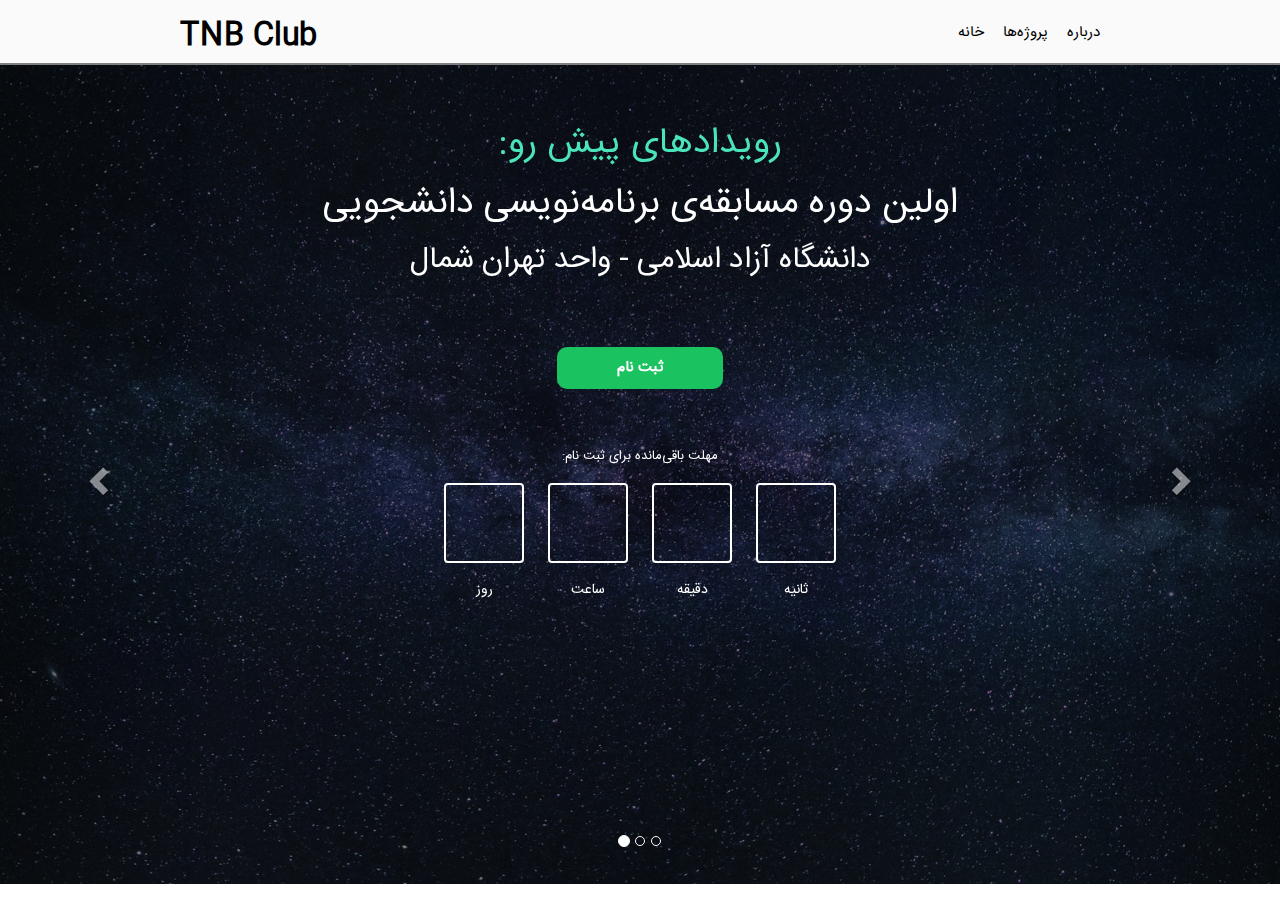
==== index.html @ 32d9514c "First Commit" ====
<!DOCTYPE html>
<html lang="en">

<head>
    <meta charset="UTF-8">
    <meta name="viewport" content="width=device-width, initial-scale=1.0">
    <meta http-equiv="X-UA-Compatible" content="ie=edge">
    <title>TNB Club</title>
    <link rel="shortcut icon" href="assets/images/iau.png">

    <link rel="stylesheet" href="https://maxcdn.bootstrapcdn.com/bootstrap/3.4.0/css/bootstrap.min.css">
    <script src="https://ajax.googleapis.com/ajax/libs/jquery/3.3.1/jquery.min.js"></script>
    <script src="https://maxcdn.bootstrapcdn.com/bootstrap/3.4.0/js/bootstrap.min.js"></script>

    <link rel="stylesheet" href="assets/css/style.css">

</head>

<body>

    <header class="main-header-css">

        <h1 id="logo"><a id="link-logo" href="index.html">TNB Club</a></h1>

        <!-- Hamburger icon HTML  -->
        <div class="ham-container" onclick="hamIcon(this)">
            <div class="bar1"></div>
            <div class="bar2"></div>
            <div class="bar3"></div>
        </div>

        <nav class="main-menu-items">
            <ul id="main-menu-ul">
                <li class="main-menu-links"> <a href="index.html">خانه</a> </li>
                <li class="main-menu-links"> <a href="projects.html">پروژه‌ها</a> </li>
                <li class="main-menu-links"> <a href="about.html">درباره</a> </li>
            </ul>
        </nav>

    </header>

    <main class="landingimage" id="main-content">

        <div id="carousel-example" class="carousel slide" data-ride="carousel">
            <ol class="carousel-indicators">
                <li data-target="#carousel-example" data-slide-to="0" class="active"></li>
                <li data-target="#carousel-example" data-slide-to="1"></li>
                <li data-target="#carousel-example" data-slide-to="2"></li>
            </ol>

            <div class="carousel-inner">
                <div class="item active">
                    <div class="eventsGen">
                        <h1 id="events">:رویداد‌های پیش رو</h1>

                        <h1 id="current-event">اولین دوره مسابقه‌ی برنامه‌نویسی دانشجویی</h1>

                        <h2 class='specpadding' id="current-event">دانشگاه آزاد اسلامی - واحد تهران شمال</h2>

                        <button onclick="location.href='enroll.html'" id="enroll">ثبت نام</button>

                        <div class="timer">

                            <h4 id="timer-text">:مهلت باقی‌مانده برای ثبت نام</h4>

                            <div class="clock">

                                <div class="clock-part">
                                    <div class="dhm" id="days">

                                        <p class="numz" id="days-num"></p>

                                    </div>
                                    <p class=clock-part-title>روز</p>

                                </div>

                                <div class="clock-part">
                                    <div class="dhm" id="hours">

                                        <p class="numz" id="hours-num"></p>

                                    </div>

                                    <p class=clock-part-title>ساعت</p>
                                </div>

                                <div class="clock-part">
                                    <div class="dhm" id="minutes">

                                        <p class="numz" id="minutes-num"></p>

                                    </div>
                                    <p class=clock-part-title>دقیقه</p>

                                </div>

                                <div class="clock-part">
                                    <div class="dhm" id="seconds">

                                        <p class="numz" id="seconds-num"></p>

                                    </div>
                                    <p class=clock-part-title>ثانیه</p>

                                </div>
                            </div>

                        </div>
                    </div>
                </div>

                <div class="item">

                    <div class="eventsGen">
                        <h1 id="events">:رویداد‌های پیش رو</h1>

                        <h1 id="current-event">اولین دوره مسابقه‌ی برنامه‌نویسی دانشجویی</h1>

                        <h2 id="current-event">دانشگاه آزاد اسلامی - واحد تهران شمال</h2>

                        <button onclick="location.href='enroll.html'" id="enroll">ثبت نام</button>

                    </div>
                </div>

                <div class="item">

                    <div class="eventsGen">
                        <h1 id="events">:رویداد‌های پیش رو</h1>

                        <h1 id="current-event">اولین دوره مسابقه‌ی برنامه‌نویسی دانشجویی</h1>

                        <h2 id="current-event">دانشگاه آزاد اسلامی - واحد تهران شمال</h2>

                        <button onclick="location.href='enroll.html'" id="enroll">ثبت نام</button>

                    </div>
                </div>
            </div>

            <a class="left carousel-control" href="#carousel-example" data-slide="prev">
                <span class="glyphicon glyphicon-chevron-left"></span>
            </a>
            <a class="right carousel-control" href="#carousel-example" data-slide="next">
                <span class="glyphicon glyphicon-chevron-right"></span>
            </a>
        </div>

    </main>

    <!-- <footer>
        Copyright © 2019 TNBClub
    </footer> -->

    <script src="assets/scripts/clock.js"></script>
    <script src="assets/scripts/hamicon.js"></script>

    <script>
        window.onresize = function(event) {
            console.log("x: " + window.innerWidth + "      y: " + window.innerHeight);
        }
    </script>
</body>

</html>
---- assets/css/style.css ----
@font-face{
    font-family: IRANSans;
    src: url('fonts/IRANSansWeb.ttf') 
}
*{
    margin: 0;
    padding: 0;
    box-sizing: border-box;
    font-family: IRANSans;
}
footer{
    position: fixed;
    left: 0;
    bottom: 0;
    width: 100%;
    background: rgba(83, 83, 83 ,0.8);
    color: white;
    text-align: center;
    font-size: 10px;
}
.landingimage{
    background: url('../images/mainimage.jpeg') no-repeat center center fixed;
    -webkit-background-size: cover;
    -moz-background-size: cover;
    -o-background-size: cover;
    background-size: cover;
}
header{
    background: #FAFAFB;
}
.main-header-css{
    border-bottom: 2px solid grey;
    -webkit-box-shadow: 0px 6px 25px -8px rgba(0,0,0,0.48);
    -moz-box-shadow: 0px 6px 25px -8px rgba(0,0,0,0.48);
    box-shadow: 0px 6px 25px -8px rgba(0,0,0,0.48);
}
.main-header-css::after{
    content: '';
    display:table;
    clear: both;
}
.main-menu-items{
    display: inline-block;
}
#logo{
    margin-left: 180px;
    float: left;
    color:black;
    font-size: 30px;
    font-weight: bold;
}
.main-menu-items{
    float: right;
    margin-right: 180px;
    margin-top: 22px;
    display: inline-block;
    font-size: 15px;
}
#main-menu-ul{
    margin: 0;
    padding: 0;
    list-style-type: none;
}
.main-menu-links{
    display: inline;
    padding-left: 15px;
}
#link-logo{
    text-decoration: none;
    color: black;
}
#link-logo:visited{
    color: black;
}
.main-menu-links a {
    color: black;
    text-decoration: none;
}
.main-menu-links a:hover {
    color: rgb(26, 194, 96);
    text-decoration: none;
}
/* #main-content{
    clear: both;
}
*/
/*Carousel*/
.item{
    height: 91vh;
}
/*Carousel End*/
.eventsGen{
    background-color:rgba(0, 0, 0, 0.5);
    padding-bottom: 5000px;
    padding-top: 40px;
}
#main-content {
    text-align: center;
    display: block;
    width: 100%;
}
/*events*/
#events{
    color:#4BE4B8;
}
#current-event{
    margin-top: 20px;
   /* color: #444444;
    */
    color: white;
}
.specpadding{
    padding-bottom: 40px;
}
/*events END*/
#enroll{
    margin-top:20px;
   /* background-color: #53B9BE;
    */
    background-color: rgb(26, 194, 96);
    color:white;
    font-size: 15px;
    font-weight: 700;
    text-decoration: none;
    padding: 10px 60px;
    border: none;
    border-radius: 10px;
    cursor: pointer;
}
#enroll:hover{
    background-color: rgb(13, 121, 58) !important;
}
#enroll:focus{
    outline: none;
}
.timer{
    text-align: center;
    margin-top:60px;
}
#timer-text{
    margin-top: 25px;
    color: white;
    font-size: 13px;
}
.clock{
    margin-top: 10px;
}
.clock-part{
    display: inline-block;
}
.clock-part-title{
    color: white;
}
.dhm{
    width: 80px;
    height: 80px;
    border: 2px solid white;
    border-radius: 4px;
    margin: 10px;
    display: inline-block;
    font-family: 'Courier New', Courier, monospace;
    font-weight: bold;
}
.numz{
   /* color: #4BE4B8;
    */
    color: white;
    font-family: 'Courier New', Courier, monospace;
    font-size: 40px;
    padding-top: 12px;
}
/* .timer-buttom{
    color: white;
    margin-right: 62px;
}
.timer-buttom ul li{
    display: inline-block;
    padding-left:70px 
}
*/
#clock-title{
    font-size: 15px;
    color:#444444;
}
.dot {
    height: 25px;
    width: 25px;
    border: 2px solid #444444;
    border-radius: 50%;
    display: inline-block;
}
/*ham-icon*/
.hamburger-icon{
    display: none;
}
.ham-container {
    display: none;
    cursor: pointer;
}
.bar1, .bar2, .bar3 {
    width: 35px;
    height: 5px;
    background-color: #333;
    margin: 6px 0;
    transition: 0.4s;
}
.change .bar1 {
    -webkit-transform: rotate(-45deg) translate(-9px, 6px);
    transform: rotate(-45deg) translate(-9px, 6px);
}
.change .bar2 {
   opacity: 0;
}
.change .bar3 {
    -webkit-transform: rotate(45deg) translate(-8px, -8px);
    transform: rotate(45deg) translate(-8px, -8px);
}
/*ham icon end*/
/*enroll page styling*/
#enroll-title{
    font-family: IRANSans;
    text-align: center;
    font-weight: 600;
}
#enroll-text{
    padding-bottom: 50px;
    text-align: center;
}
.main-enroll{
    margin-top: 100px;
    width: 100%;
    text-align: center;
}
.enroll-btn{
    display: inline-block;
    background: #54B9BF;
    margin:0px 50px;
    width: 200px;
    height: 200px;
    border-radius: 5px;
    -webkit-box-shadow: 0px 10px 5px 0px rgba(0,0,0,0.75);
    -moz-box-shadow: 0px 10px 5px 0px rgba(0,0,0,0.75);
    box-shadow: 0px 10px 5px 0px rgba(0,0,0,0.75);
    cursor: pointer;
    color: white;
}
#indie-img{
    margin-top: 5px;
}
/*enrolling forms*/
.group-enroll{
    width: 40%;
    margin: 10px auto;
    height: 600px;
    border: 2px solid #ccc;
    border-radius: 5px;
    -webkit-box-shadow: 1px 15px 51px -11px rgba(0,0,0,0.75);
    -moz-box-shadow: 1px 15px 51px -11px rgba(0,0,0,0.75);
    box-shadow: 1px 15px 51px -11px rgba(0,0,0,0.75);
}
.previous-page{
    position: absolute;
    background-color: rgb(255, 61, 61);
    color: white;
    text-decoration: none;
    padding: 5px 10px;
    border-radius: 20%;
    margin-top: 8px;
    margin-left: 20px;
}
/* .previous-page:hover{
    background-color: rgb(255, 27, 27);
    color: white;
}
*/
#group-enroll-title{
    text-align: center;
    color: #444444;
    margin-top: 2px;
}
#group-form{
    margin-top: 2px;
    text-align: center;
    direction: rtl;
    color:#444444;
}
input {
    width: 10%;
    display: block;
}
input[type=text] {
    width: 45%;
    margin: 2px auto;
    box-sizing: border-box;
    border-radius: 5px;
    border: 2px solid #4BE4B8;
    padding: 2px;
}
/*INPUT TYPE NUMBER*/
input[type=number] {
    width: 45%;
    margin: 2px auto;
    box-sizing: border-box;
    border-radius: 5px;
    border: 2px solid #4BE4B8;
    padding: 2px;
}
input[type=number]::-webkit-outer-spin-button, input[type=number]::-webkit-inner-spin-button {
    -webkit-appearance: none;
    margin: 0;
}
input[type=number] {
    -moz-appearance:textfield;
}
/*END TYPE NUMBER*/
input[type=email] {
    width: 45%;
    margin: 2px auto;
    box-sizing: border-box;
    border-radius: 5px;
    border: 2px solid #4BE4B8;
    padding: 2px;
}
input[type=password] {
    width: 45%;
    margin: 2px auto;
    box-sizing: border-box;
    border-radius: 5px;
    border: 2px solid #4BE4B8;
    padding: 2px;
}
input[type=submit] {
    color:white;
    background: #51ACAF;
    width: 20%;
    margin: 10px auto;
    box-sizing: border-box;
    border-radius: 5px;
    border: 1px solid rgb(207, 207, 207);
    padding: 2px;
    cursor: pointer;
}
select{
    display: block;
    width: 45%;
    margin: 5px auto;
    box-sizing: border-box;
    border-radius: 5px;
    border: 2px solid #4BE4B8;
    padding: 2px;
}
#form-submit-btn{
    margin-top: 5px;
    background-color: #53B9BE;
    color:white;
    text-decoration: none;
    padding: 10px 50px;
    border: none;
    border-radius: 2px;
    cursor: pointer;
    padding: 10px;
}
#form-button-image{
    display: table-cell;
    vertical-align: middle;
    width:15px;
    height: 15px;
    margin-left: 10px;
    float:right;
    margin-top: 2px;
}
/*enrolling forms end*/
/*NormalCss End*/
/*---------------------------------------------------------*/
/*---------------------------------------------------------*/
/*---------------------------------------------------------*/
/*---------------------------------------------------------*/
/*---------------------------------------------------------*/
/*---------------------------------------------------------*/
/* media section */
@media only screen and (max-width: 1150px) {
   /* body{
        background:red;
   }
    */
    #logo {
        margin-left: 100px;
        float: left;
   }
    .main-menu-items{
        display: inline-block;
   }
    .main-menu-items{
        float: right;
        margin-right: 100px;
   }
    .group-enroll{
        width: 80%;
        margin: 20px auto;
        height: 600px;
        border: 2px solid #ccc;
        border-radius: 5px;
        -webkit-box-shadow: 1px 15px 51px -11px rgba(0,0,0,0.75);
        -moz-box-shadow: 1px 15px 51px -11px rgba(0,0,0,0.75);
        box-shadow: 1px 15px 51px -11px rgba(0,0,0,0.75);
   }
}
@media only screen and (max-width: 900px) {
   /* body{
        background:blue;
   }
    */
    #logo {
        margin-left: 20px;
        float: left;
   }
    .main-menu-items{
        display: inline-block;
   }
    .main-menu-items{
        float: right;
        margin-right: 20px;
   }
    .group-enroll{
        width: 90%;
        margin: 20px auto;
        height: 600px;
        border: 2px solid #ccc;
        border-radius: 5px;
        -webkit-box-shadow: 1px 15px 51px -11px rgba(0,0,0,0.75);
        -moz-box-shadow: 1px 15px 51px -11px rgba(0,0,0,0.75);
        box-shadow: 1px 15px 51px -11px rgba(0,0,0,0.75);
   }
}
/*clock and enroll breaks*/
@media only screen and (max-width: 620px) {
   /* body {
        background-color: green;
   }
    */
    #logo {
        margin-left: 20px;
        float: left;
   }
    .main-menu-items{
        display: none;
   }
    .main-menu-items{
        float: right;
        margin-right: 50px;
   }
   /*Clock Mobile*/
    #timer-text{
        margin-top: 40px;
   }
    .clock{
        margin-top: 20px;
   }
    .dhm{
        display: block;
        width: 70px;
        height: 70px;
        border: 2px solid white;
        border-radius: 4px;
        margin: 10px;
        color: white;
        font-family: 'Courier New', Courier, monospace;
        font-size: 10px;
        font-weight: bold;
        display: inline-block;
   }
    #clock-title{
        font-size: 15px;
        color:#444444;
   }
   /*End Clock Resize*/
   /*Enroll Resize 620px*/
    #enroll-title{
        text-align: center;
        margin-top: 30px;
   }
    #enroll-text{
        padding-bottom: 50px;
        text-align: center;
   }
    .main-enroll{
        margin-top: 50px;
        width: 100%;
        text-align: center;
   }
    .enroll-btn{
        display: inline-block;
        background: #54B9BF;
        margin:0px 10px;
        width:140px;
        height: 140px;
        border-radius: 5px;
        -webkit-box-shadow: 0px 10px 5px 0px rgba(0,0,0,0.75);
        -moz-box-shadow: 0px 10px 5px 0px rgba(0,0,0,0.75);
        box-shadow: 0px 10px 5px 0px rgba(0,0,0,0.75);
        cursor: pointer;
        color: white;
   }
    #indie-img{
        margin-top: 5px;
        width: 100px;
        height:100px;
   }
   /*ham-icon*/
    .ham-container {
        display: inline-block;
        cursor: pointer;
        float: right;
        margin-top: 10px;
        margin-right: 15px;
   }
    .bar1, .bar2, .bar3 {
        width: 35px;
        height: 5px;
        background-color: #4FE2B8;
        margin: 6px 0;
        transition: 0.4s;
   }
    .change .bar1 {
        -webkit-transform: rotate(-45deg) translate(-9px, 6px);
        transform: rotate(-45deg) translate(-9px, 6px);
   }
    .change .bar2 {
       opacity: 0;
   }
    .change .bar3 {
        -webkit-transform: rotate(45deg) translate(-8px, -8px);
        transform: rotate(45deg) translate(-8px, -8px);
   }
   /*ham icon end*/
    .group-enroll{
        width: 90%;
        margin: 20px auto;
        height: 600px;
        border: 2px solid #ccc;
        border-radius: 5px;
        -webkit-box-shadow: 1px 15px 51px -11px rgba(0,0,0,0.75);
        -moz-box-shadow: 1px 15px 51px -11px rgba(0,0,0,0.75);
        box-shadow: 1px 15px 51px -11px rgba(0,0,0,0.75);
   }
}
/*Mobile*/
@media only screen and (max-width: 460px) {
   /* body {
        background-color: cyan;
   }
    */
    #logo {
        margin-left: 10px;
        float: left;
   }
    .main-menu-items{
        display: none;
   }
    .main-menu-links{
        display: inline;
   }
    #main-menu-ul{
        text-align: center;
        padding-right: 50px;
        list-style-type: none;
   }
    .main-menu-links{
        margin-top:10px;
        text-align: center;
        display: block;
        border-bottom: 1px solid #ccc;
        width: 100%;
        padding-left: 0px;
        margin-bottom: 5px;
   }
   /*Clock Mobile*/
    #timer-text{
        margin-top: 40px;
   }
    .clock{
        margin-top: 20px;
   }
    .dhm{
        display: block;
        width: 61px;
        height: 70px;
        border: 2px solid white;
        border-radius: 4px;
        margin: 5px;
        color: white;
        font-family: 'Courier New', Courier, monospace;
        font-size: 30px;
        font-weight: bold;
        display: inline-block;
   }
    #clock-title{
        font-size: 15px;
        color:#444444;
   }
   /*End Clock Resize*/
   /*--------------------------------------*/
   /*enroll resize mobile*/
    #enroll-title{
        text-align: center;
        margin-top: 10px;
   }
    #enroll-text{
        padding-bottom: 50px;
        text-align: center;
   }
    .main-enroll{
        margin-top: 50px;
        width: 100%;
        text-align: center;
   }
    .main-enroll h3{
        font-size: 17px;
   }
    .enroll-btn{
        display: inline-block;
        background: #54B9BF;
        margin:0px 10px;
        width:140px;
        height: 140px;
        border-radius: 5px;
        -webkit-box-shadow: 0px 10px 5px 0px rgba(0,0,0,0.75);
        -moz-box-shadow: 0px 10px 5px 0px rgba(0,0,0,0.75);
        box-shadow: 0px 10px 5px 0px rgba(0,0,0,0.75);
        cursor: pointer;
        color: white;
   }
    #indie-img{
        margin-top: 5px;
        width: 100px;
        height:100px;
   }
   /*ham-icon*/
    .ham-container {
        display: inline-block;
        cursor: pointer;
        float: right;
        margin-top: 10px;
        margin-right: 10px;
   }
    .bar1, .bar2, .bar3 {
        width: 35px;
        height: 5px;
        background-color: #4FE2B8;
        margin: 6px 0;
        transition: 0.4s;
   }
    .change .bar1 {
        -webkit-transform: rotate(-45deg) translate(-9px, 6px);
        transform: rotate(-45deg) translate(-9px, 6px);
   }
    .change .bar2 {
       opacity: 0;
   }
    .change .bar3 {
        -webkit-transform: rotate(45deg) translate(-8px, -8px);
        transform: rotate(45deg) translate(-8px, -8px);
   }
   /*ham icon end*/
   /*enroll page styling*/
    .previous-page{
        position: absolute;
        font-size: 9px;
        text-decoration: none;
        padding: 5px 10px;
        border-radius: 20%;
        margin-top: 18px;
        margin-left: 2px;
   }
    #enroll-title{
        text-align: center;
        margin-top: 10px;
   }
    #enroll-text{
        padding-bottom: 50px;
        text-align: center;
   }
    .main-enroll{
        margin-top: 100px;
        width: 100%;
        text-align: center;
   }
    .enroll-btn{
        display: inline-block;
        background: #54B9BF;
        margin:0px 10px;
        width: 140px;
        height: 140px;
        border-radius: 5px;
        -webkit-box-shadow: 0px 10px 5px 0px rgba(0,0,0,0.75);
        -moz-box-shadow: 0px 10px 5px 0px rgba(0,0,0,0.75);
        box-shadow: 0px 10px 5px 0px rgba(0,0,0,0.75);
        cursor: pointer;
        color: white;
   }
    #indie-img{
        margin-top: 5px;
   }
   /*enrolling forms*/
    .group-enroll{
        width: 90%;
        margin: 20px auto;
        height: 600px;
        border: 2px solid #ccc;
        border-radius: 5px;
        -webkit-box-shadow: 1px 15px 51px -11px rgba(0,0,0,0.75);
        -moz-box-shadow: 1px 15px 51px -11px rgba(0,0,0,0.75);
        box-shadow: 1px 15px 51px -11px rgba(0,0,0,0.75);
   }
    #group-enroll-title{
        text-align: center;
   }
    #group-form{
        margin-top: 20px;
        text-align: center;
        direction: rtl;
   }
   /* input {
       /* width: 10%;
        display: block;
   }
    input[type=text] {
        width: 50%;
        margin: 10px auto;
        box-sizing: border-box;
   }
    enrolling forms end */
   /*inputs mobile*/
    #group-form{
        margin-top: 0px;
        text-align: center;
        direction: rtl;
        color:#444444;
   }
    input {
        width: 10%;
        display: block;
   }
    input[type=text] {
        width: 45%;
        margin: 2px auto;
        box-sizing: border-box;
        border-radius: 5px;
        border: 2px solid #4BE4B8;
        padding: 2px;
   }
   /*INPUT TYPE NUMBER*/
    input[type=number] {
        width: 45%;
        margin: 2px auto;
        box-sizing: border-box;
        border-radius: 5px;
        border: 2px solid #4BE4B8;
        padding: 2px;
   }
    input[type=number]::-webkit-outer-spin-button, input[type=number]::-webkit-inner-spin-button {
        -webkit-appearance: none;
        margin: 0;
   }
    input[type=number] {
        -moz-appearance:textfield;
   }
   /*END TYPE NUMBER*/
    input[type=email] {
        width: 45%;
        margin: 2px auto;
        box-sizing: border-box;
        border-radius: 5px;
        border: 2px solid #4BE4B8;
        padding: 2px;
   }
    input[type=password] {
        width: 45%;
        margin: 2px auto;
        box-sizing: border-box;
        border-radius: 5px;
        border: 2px solid #4BE4B8;
        padding: 2px;
   }
    input[type=submit] {
        color:white;
        background: #51ACAF;
        width: 20%;
        margin: 10px auto;
        box-sizing: border-box;
        border-radius: 5px;
        border: 1px solid rgb(207, 207, 207);
        padding: 2px;
        cursor: pointer;
   }
    select{
        display: block;
        width: 45%;
        margin: 5px auto;
        box-sizing: border-box;
        border-radius: 5px;
        border: 2px solid #4BE4B8;
        padding: 2px;
   }
    #form-submit-btn{
        margin-top: 5px;
        margin-bottom: 50px;
        background-color: #53B9BE;
        color:white;
        text-decoration: none;
        padding: 10px 50px;
        border: none;
        border-radius: 2px;
        cursor: pointer;
        padding: 10px;
   }
    #form-button-image{
        display: table-cell;
        vertical-align: middle;
        width:15px;
        height: 15px;
        margin-left: 10px;
        float:right;
        margin-top: 2px;
   }
}
@media only screen and (max-width: 325px) {
   /* body {
        background-color: cyan;
   }
    */
    #logo {
        margin-left: 10px;
        float: left;
   }
    .main-menu-items{
        display: none;
   }
    #main-menu-ul{
        margin-top: 30px;
        margin-right:50px;
        text-align: center;
        padding-right: 10px;
        list-style-type: none;
   }
    .main-menu-links{
        margin-top:10px;
        text-align: center;
        display: block;
        border-bottom: 1px solid #ccc;
        width: 100% 
   }
   /*Clock Mobile*/
    #timer-text{
        margin-top: 40px;
   }
    .clock{
        margin-top: 20px;
   }
    .dhm{
        display: block;
        width: 55px;
        height: 70px;
        border: 2px solid white;
        border-radius: 4px;
        margin: 5px;
        color: white;
        font-family: 'Courier New', Courier, monospace;
        font-size: 30px;
        font-weight: bold;
        display: inline-block;
   }
    #clock-title{
        font-size: 15px;
        color:#444444;
   }
   /*End Clock Resize*/
   /*--------------------------------------*/
   /*enroll resize mobile*/
    #enroll-title{
        text-align: center;
        margin-top: 10px;
   }
    #enroll-text{
        padding-bottom: 0px;
        text-align: center;
   }
    .main-enroll{
        margin-top: 50px;
        width: 100%;
        text-align: center;
   }
    .main-enroll h3{
        font-size: 17px;
   }
    .enroll-btn{
        display: inline-block;
        background: #54B9BF;
        margin:0px 10px;
        width:120px !important;
        height: 120px !important;
        border-radius: 5px;
        -webkit-box-shadow: 1px 15px 51px -11px rgba(0,0,0,0.75);
        -moz-box-shadow: 1px 15px 51px -11px rgba(0,0,0,0.75);
        box-shadow: 1px 15px 51px -11px rgba(0,0,0,0.75);
        cursor: pointer;
        color: white;
   }
    #indie-img{
        margin-top: 2px ;
        width: 80px;
        height:80px;
   }
   /*ham-icon*/
    .ham-container {
        display: inline-block;
        cursor: pointer;
        float: right;
        margin-top: 4px;
        margin-right: 5px;
   }
    .bar1, .bar2, .bar3 {
        width: 35px;
        height: 5px;
        background-color: #4FE2B8;
        margin: 6px 0;
        transition: 0.4s;
   }
    .change .bar1 {
        -webkit-transform: rotate(-45deg) translate(-9px, 6px);
        transform: rotate(-45deg) translate(-9px, 6px);
   }
    .change .bar2 {
       opacity: 0;
   }
    .change .bar3 {
        -webkit-transform: rotate(45deg) translate(-8px, -8px);
        transform: rotate(45deg) translate(-8px, -8px);
   }
   /*ham icon end*/
   /*enroll page styling*/
    .previous-page{
        position: absolute;
        font-size: 5px;
        text-decoration: none;
        padding: 5px 10px;
        border-radius: 20%;
        margin-top: 18px;
        margin-left: 0px;
   }
    #enroll-title{
        text-align: center;
        margin-top: 10px;
   }
    #enroll-text{
        padding-bottom: 50px;
        text-align: center;
   }
    .main-enroll{
        margin-top: 100px;
        width: 100%;
        text-align: center;
   }
    .enroll-btn{
        display: inline-block;
        background: #54B9BF;
        margin:0px 10px;
        width: 140px;
        height: 140px;
        border-radius: 5px;
        -webkit-box-shadow: 0px 10px 5px 0px rgba(0,0,0,0.75);
        -moz-box-shadow: 0px 10px 5px 0px rgba(0,0,0,0.75);
        box-shadow: 0px 10px 5px 0px rgba(0,0,0,0.75);
        cursor: pointer;
        color: white;
   }
    #indie-img{
        margin-top: 5px;
   }
   /*enrolling forms*/
    .group-enroll{
        width: 90%;
        margin: 20px auto;
        height: 600px;
        border: 2px solid #ccc;
        border-radius: 5px;
        -webkit-box-shadow: 1px 15px 51px -11px rgba(0,0,0,0.75);
        -moz-box-shadow: 1px 15px 51px -11px rgba(0,0,0,0.75);
        box-shadow: 1px 15px 51px -11px rgba(0,0,0,0.75);
   }
   /* #group-enroll-title{
        text-align: center;
   }
    #group-form{
        margin-top: 20px;
        text-align: center;
        direction: rtl;
   }
    */
   /* input {
        width: 10%;
        display: block;
   }
    input[type=text] {
        width: 50%;
        margin: 10px auto;
        box-sizing: border-box;
   }
    */
   /*enrolling forms end*/
   /*inputs mobile*/
    #group-form{
        margin-top: 0px;
        text-align: center;
        direction: rtl;
        color:#444444;
   }
    input {
        width: 10%;
        display: block;
   }
    input[type=text] {
        width: 45%;
        margin: 2px auto;
        box-sizing: border-box;
        border-radius: 5px;
        border: 2px solid #4BE4B8;
        padding: 2px;
   }
   /*INPUT TYPE NUMBER*/
    input[type=number] {
        width: 45%;
        margin: 2px auto;
        box-sizing: border-box;
        border-radius: 5px;
        border: 2px solid #4BE4B8;
        padding: 2px;
   }
    input[type=number]::-webkit-outer-spin-button, input[type=number]::-webkit-inner-spin-button {
        -webkit-appearance: none;
        margin: 0;
   }
    input[type=number] {
        -moz-appearance:textfield;
   }
   /*END TYPE NUMBER*/
    input[type=email] {
        width: 45%;
        margin: 2px auto;
        box-sizing: border-box;
        border-radius: 5px;
        border: 2px solid #4BE4B8;
        padding: 2px;
   }
    input[type=password] {
        width: 45%;
        margin: 2px auto;
        box-sizing: border-box;
        border-radius: 5px;
        border: 2px solid #4BE4B8;
        padding: 2px;
   }
    input[type=submit] {
        color:white;
        background: #51ACAF;
        width: 20%;
        margin: 10px auto;
        box-sizing: border-box;
        border-radius: 5px;
        border: 1px solid rgb(207, 207, 207);
        padding: 2px;
        cursor: pointer;
   }
    select{
        display: block;
        width: 45%;
        margin: 5px auto;
        box-sizing: border-box;
        border-radius: 5px;
        border: 2px solid #4BE4B8;
        padding: 2px;
   }
    #form-submit-btn{
        margin-top: 5px;
        margin-bottom: 50px;
        background-color: #53B9BE;
        color:white;
        text-decoration: none;
        padding: 10px 50px;
        border: none;
        border-radius: 2px;
        cursor: pointer;
        padding: 10px;
   }
    #form-button-image{
        display: table-cell;
        vertical-align: middle;
        width:15px;
        height: 15px;
        margin-left: 10px;
        float:right;
        margin-top: 2px;
   }
}
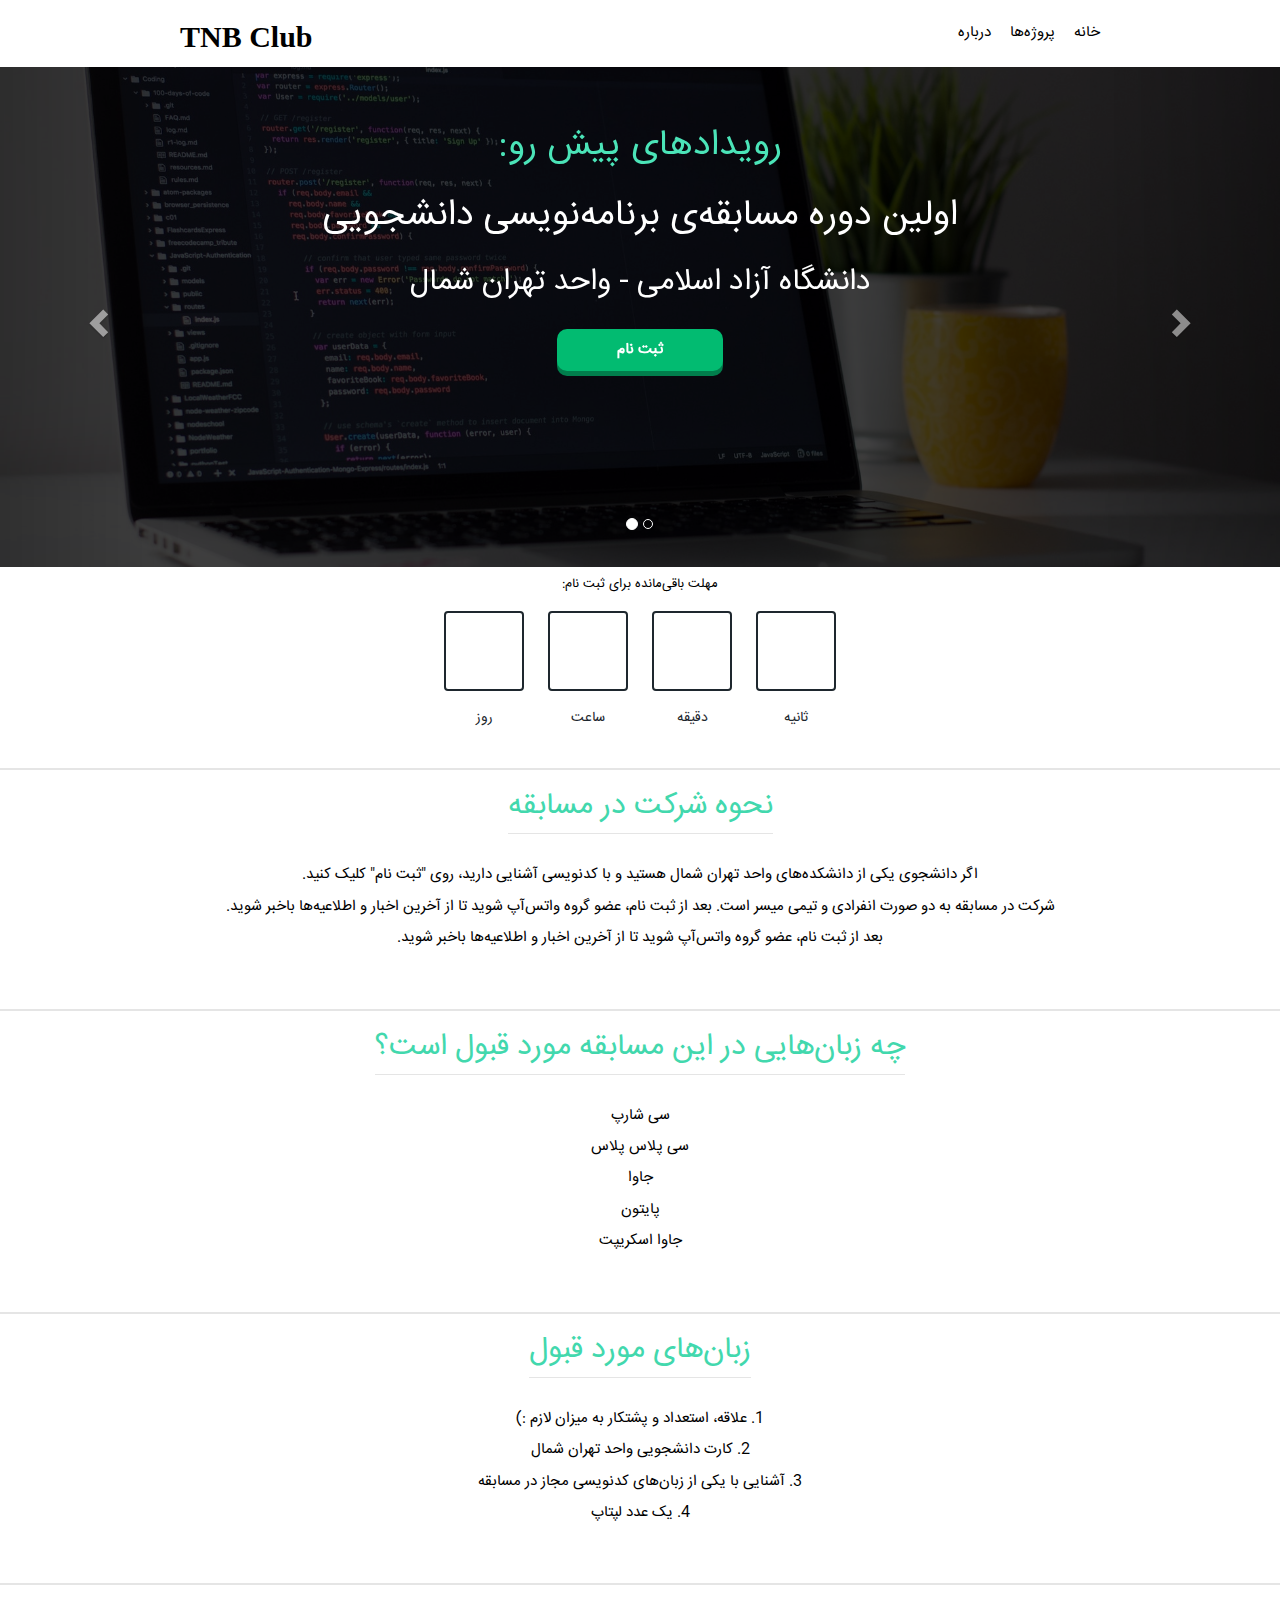
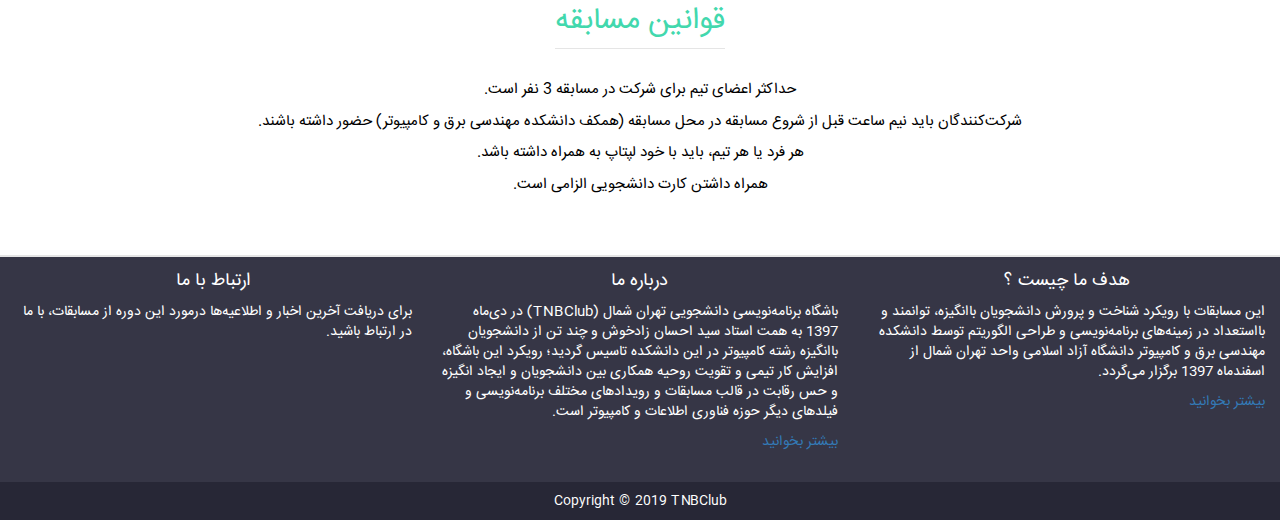
==== commit b69e4c9f: "new version upload" ====
--- a/index.html
+++ b/index.html
@@ -14,11 +14,12 @@
 
     <link rel="stylesheet" href="assets/css/style.css">
 
+
 </head>
 
-<body>
-
-    <header class="main-header-css">
+<body id="landing">
+
+    <header class="main-header-css" dir="rtl">
 
         <h1 id="logo"><a id="link-logo" href="index.html">TNB Club</a></h1>
 
@@ -39,104 +40,63 @@
 
     </header>
 
-    <main class="landingimage" id="main-content">
+
+
+
+    <main class="landing-image" id="main-content">
 
         <div id="carousel-example" class="carousel slide" data-ride="carousel">
             <ol class="carousel-indicators">
                 <li data-target="#carousel-example" data-slide-to="0" class="active"></li>
                 <li data-target="#carousel-example" data-slide-to="1"></li>
-                <li data-target="#carousel-example" data-slide-to="2"></li>
+                <!-- <li data-target="#carousel-example" data-slide-to="2"></li> -->
             </ol>
 
             <div class="carousel-inner">
                 <div class="item active">
-                    <div class="eventsGen">
-                        <h1 id="events">:رویداد‌های پیش رو</h1>
-
-                        <h1 id="current-event">اولین دوره مسابقه‌ی برنامه‌نویسی دانشجویی</h1>
-
-                        <h2 class='specpadding' id="current-event">دانشگاه آزاد اسلامی - واحد تهران شمال</h2>
-
-                        <button onclick="location.href='enroll.html'" id="enroll">ثبت نام</button>
-
-                        <div class="timer">
-
-                            <h4 id="timer-text">:مهلت باقی‌مانده برای ثبت نام</h4>
-
-                            <div class="clock">
-
-                                <div class="clock-part">
-                                    <div class="dhm" id="days">
-
-                                        <p class="numz" id="days-num"></p>
-
-                                    </div>
-                                    <p class=clock-part-title>روز</p>
-
-                                </div>
-
-                                <div class="clock-part">
-                                    <div class="dhm" id="hours">
-
-                                        <p class="numz" id="hours-num"></p>
-
-                                    </div>
-
-                                    <p class=clock-part-title>ساعت</p>
-                                </div>
-
-                                <div class="clock-part">
-                                    <div class="dhm" id="minutes">
-
-                                        <p class="numz" id="minutes-num"></p>
-
-                                    </div>
-                                    <p class=clock-part-title>دقیقه</p>
-
-                                </div>
-
-                                <div class="clock-part">
-                                    <div class="dhm" id="seconds">
-
-                                        <p class="numz" id="seconds-num"></p>
-
-                                    </div>
-                                    <p class=clock-part-title>ثانیه</p>
-
-                                </div>
+                        <div class="eventsGen">
+                                <h1 id="events">:رویداد‌های پیش رو</h1>
+
+                                <h1 id="current-event">اولین دوره مسابقه‌ی برنامه‌نویسی دانشجویی</h1>
+
+                                <h2 class='specpadding' id="current-event">دانشگاه آزاد اسلامی - واحد تهران شمال</h2>
+
+                                <button onclick="location.href='enroll.html'" id="enroll">ثبت نام</button>
+
+                             
                             </div>
-
-                        </div>
-                    </div>
                 </div>
 
                 <div class="item">
 
-                    <div class="eventsGen">
-                        <h1 id="events">:رویداد‌های پیش رو</h1>
-
-                        <h1 id="current-event">اولین دوره مسابقه‌ی برنامه‌نویسی دانشجویی</h1>
-
-                        <h2 id="current-event">دانشگاه آزاد اسلامی - واحد تهران شمال</h2>
-
-                        <button onclick="location.href='enroll.html'" id="enroll">ثبت نام</button>
-
-                    </div>
-                </div>
-
-                <div class="item">
-
-                    <div class="eventsGen">
-                        <h1 id="events">:رویداد‌های پیش رو</h1>
-
-                        <h1 id="current-event">اولین دوره مسابقه‌ی برنامه‌نویسی دانشجویی</h1>
-
-                        <h2 id="current-event">دانشگاه آزاد اسلامی - واحد تهران شمال</h2>
-
-                        <button onclick="location.href='enroll.html'" id="enroll">ثبت نام</button>
-
-                    </div>
-                </div>
+                        <div class="eventsGen">
+                                <h1 id="events" dir="rtl">به روز باشید!</h1>
+
+                                <h1 id="current-event">برای پیگیری آخرین اخبار و اطلاعیه‌ها عضو گروه واتس‌آپ ما شوید</h1>
+
+                                <!-- <h2 class='specpadding' id="current-event"></h2> -->
+
+                                <button onclick="location.href='connect.html'" id="enroll">عضویت</button>
+
+
+                            </div>
+                </div>
+
+                <!-- <div class="item">
+
+                        <div class="eventsGen">
+                                <h1 id="events">:رویداد‌های پیش رو</h1>
+
+                                <h1 id="current-event">اولین دوره مسابقه‌ی برنامه‌نویسی دانشجویی</h1>
+
+                                <h2 class='specpadding' id="current-event">دانشگاه آزاد اسلامی - واحد تهران شمال</h2>
+
+                                <button onclick="location.href='enroll.html'" id="enroll">ثبت نام</button>
+
+
+                            </div>
+                            
+                </div> -->
             </div>
 
             <a class="left carousel-control" href="#carousel-example" data-slide="prev">
@@ -145,22 +105,166 @@
             <a class="right carousel-control" href="#carousel-example" data-slide="next">
                 <span class="glyphicon glyphicon-chevron-right"></span>
             </a>
+            
         </div>
 
     </main>
+
+
+    <div class="timer-section">
+
+            <div class="timer">
+    
+                <h4 id="timer-text">:مهلت باقی‌مانده برای ثبت نام</h4>
+    
+                <div class="clock">
+    
+                    <div class="clock-part">
+                        <div class="dhm" id="days">
+    
+                            <p class="numz" id="days-num"></p>
+    
+                        </div>
+                        <p class=clock-part-title>روز</p>
+    
+                    </div>
+    
+                    <div class="clock-part">
+                        <div class="dhm" id="hours">
+    
+                            <p class="numz" id="hours-num"></p>
+    
+                        </div>
+    
+                        <p class=clock-part-title>ساعت</p>
+                    </div>
+    
+                    <div class="clock-part">
+                        <div class="dhm" id="minutes">
+    
+                            <p class="numz" id="minutes-num"></p>
+    
+                        </div>
+                        <p class=clock-part-title>دقیقه</p>
+    
+                    </div>
+    
+                    <div class="clock-part">
+                        <div class="dhm" id="seconds">
+    
+                            <p class="numz" id="seconds-num"></p>
+    
+                        </div>
+                        <p class=clock-part-title>ثانیه</p>
+    
+                    </div>
+                </div>
+    
+            </div>
+        </div>
+
+
+
+        <div class="ex-box" dir="rtl">
+
+
+                <div class="ex-content">
+                  <div class="ex-title"><h2> نحوه شرکت در مسابقه </h2></div>
+                  <div class="in-content"><p>اگر دانشجوی یکی از دانشکده‌های واحد تهران شمال هستید و با کدنویسی آشنایی دارید، روی "ثبت نام" کلیک کنید.
+                    <p>شرکت در مسابقه به دو صورت انفرادی و تیمی میسر است.
+                        بعد از ثبت نام، عضو گروه واتس‌آپ شوید تا از آخرین اخبار و اطلاعیه‌ها باخبر شوید.</p>
+                        <p>بعد از ثبت نام، عضو گروه واتس‌آپ شوید تا از آخرین اخبار و اطلاعیه‌ها باخبر شوید.</p></div>
+                    </p>
+                 </div>
+
+
+                <div class="ex-content">
+                  <div class="ex-title"><h2 id="fixed-title">چه زبان‌هایی در این مسابقه مورد قبول است؟</h2></div>
+                  <div class="in-content">
+                  <p>سی شارپ</p>
+                  <p>سی پلاس پلاس</p>
+                  <p>جاوا</p>
+                  <p>پایتون</p>
+                  <p>جاوا اسکریپت</p>
+                </div>
+
+
+                </div>
+                <div class="ex-content">
+                  <div class="ex-title"><h2> زبان‌های مورد قبول </h2></div>
+                  <div class="in-content">
+                      <p>1. علاقه، استعداد و پشتکار به میزان لازم :)</p>
+                      <p>2. کارت دانشجویی واحد تهران شمال</p>
+                      <p>3. آشنایی با یکی از زبان‌های کدنویسی مجاز در مسابقه</p>
+                      <p>4. یک عدد لپتاپ</p>
+                  </div>
+                </div>
+                <div class="ex-content">
+                  <div class="ex-title"><h2>قوانین مسابقه </h2></div>
+                  <div class="in-content">
+
+
+                      <p>حداکثر اعضای تیم برای شرکت در مسابقه 3 نفر است.</p>
+
+                      <p>شرکت‌کنندگان باید نیم ساعت قبل از شروع مسابقه در محل مسابقه (همکف دانشکده مهندسی برق و کامپیوتر) حضور داشته باشند.</p>
+
+                      <p>هر فرد یا هر تیم، باید با خود لپتاپ به همراه داشته باشد.</p>
+
+                      <p>همراه داشتن کارت دانشجویی الزامی است.</p>
+                    
+                    
+                    
+                    </div>
+                </div>
+        </div>
+
+
+<div class="container-fluid footer-main" dir="rtl">
+        <div class="row footer-content" dir="rtl">
+
+                <div class="col-sm-4 footer-items order-2" >
+                  <h4 class="footer-title">ارتباط با ما</h4>
+                  <p class="footer-content"> برای دریافت آخرین اخبار و اطلاعیه‌ها درمورد این دوره از مسابقات، با ما در ارتباط باشید.</p>
+                  <!-- <img src="assets/images/whatsapp_PNG20.png" width="50" height="50" alt="whatsup-img"></img> -->
+                </div>
+          
+                <div class="col-sm-4 footer-items">
+                  <h4 class="footer-title">درباره ما</h4>
+                  <p class="footer-content" dir="rtl">باشگاه برنامه‌نویسی دانشجویی تهران شمال (TNBClub) در دی‌ماه 1397 به همت استاد سید احسان زادخوش و چند تن از دانشجویان باانگیزه رشته کامپیوتر در این دانشکده تاسیس گردید؛ رویکرد این باشگاه، افزایش کار تیمی و تقویت روحیه همکاری بین دانشجویان و ایجاد انگیزه و حس رقابت در قالب مسابقات و رویدادهای مختلف برنامه‌نویسی و فیلدهای دیگر حوزه فناوری اطلاعات و کامپیوتر است. </p>
+                  <a href="about.html"> بیشتر بخوانید </a>
+                </div>
+          
+                <div class="col-sm-4 footer-items">
+                  <h4 class="footer-title">هدف ما چیست ؟</h4>
+                  <p class="footer-content">این مسابقات با رویکرد شناخت و پرورش دانشجویان باانگیزه، توانمند و بااستعداد در زمینه‌های برنامه‌نویسی و طراحی الگوریتم توسط دانشکده مهندسی برق و کامپیوتر دانشگاه آزاد اسلامی واحد تهران شمال از اسفندماه 1397 برگزار می‌گردد.</p>
+                  <a href="goal.html"> بیشتر بخوانید </a>
+
+                </div>
+          
+        </div>
+
+</div>
+
 
     <!-- <footer>
         Copyright © 2019 TNBClub
     </footer> -->
 
+    <footer>
+        Copyright © 2019 TNBClub
+    </footer>
+
+    
+
     <script src="assets/scripts/clock.js"></script>
     <script src="assets/scripts/hamicon.js"></script>
 
+
     <script>
-        window.onresize = function(event) {
-            console.log("x: " + window.innerWidth + "      y: " + window.innerHeight);
-        }
+     $('.carousel').carousel({
+      interval: 15000
+     });
     </script>
+
 </body>
-
-</html>+</html>
--- a/assets/css/style.css
+++ b/assets/css/style.css
@@ -2,34 +2,176 @@
     font-family: IRANSans;
     src: url('fonts/IRANSansWeb.ttf') 
 }
+
+
 *{
     margin: 0;
     padding: 0;
     box-sizing: border-box;
     font-family: IRANSans;
 }
-footer{
+
+
+
+/* added by team*/
+/* Added on 97/11/30 By Ava */
+/* .row{
+
+} */
+
+/* .col-sm-4{
+  padding-top: 5px;
+  padding-bottom: 30px;
+} */
+
+.footer-title{
+  /* color: #02ff00; */
+  /* font-size: 30px; */
+  text-align: center;
+
+}
+
+
+.footer-content{
+    color: white;
+  /* color: #4BE4B8; */
+  /* text-align: center; */
+  /* text-align: right; */
+  /* font-size: 15px; */
+  /* padding-right: 40px; */
+  text-justify: inter-word;
+}
+
+.footer-items a{
+text-decoration: none;
+}
+
+
+/* footer{
     position: fixed;
     left: 0;
     bottom: 0;
     width: 100%;
-    background: rgba(83, 83, 83 ,0.8);
+    background: black;
+    color: #4BE4B8;
+    text-align: center;
+    font-size: 15px;
+} */
+
+/* .footer-content{
+    margin-top: 50px;
+
+} */
+
+.footer-main{
+    background: rgb(54, 54, 70);
+}
+
+
+.footer-items{
+    padding-top: 5px;
+    padding-bottom: 30px;
+}
+
+/*Addee by Ali on 97/11/30* edited by Parham*/
+.ex-box{
+  /* direction: rtl; */
+  background-color: white;
+  text-align: center;
+  /* margin-top: 60px; */
+}
+
+.ex-content{
+
+  /* padding-right: 100px;
+  padding-top: 15px;
+  padding-bottom: 15px;
+  padding-left: 100px; */
+  padding-bottom: 50px;
+border-bottom: 2px solid #E5E5E5;
+
+
+}
+
+.ex-title{
+  font-size: 30px;
+  /* color: #02ff00; */
+
+  color:rgb(66, 216, 173);
+    /* color: rgb(37, 187, 70); */
+  padding-bottom: 20px;
+}
+
+.ex-title h2{
+    padding-bottom: 10px;
+  border-bottom: 1px solid #E5E5E5;
+display: inline-block;
+
+}
+
+/* #fixed-title{
+} */
+
+.in-content{
+  font-size: 15px;
+  color: black;
+}
+
+
+
+
+footer{
+    z-index:-9999;
+    left: 0;
+    width: 100%;
+    background: rgb(39, 39, 54);
     color: white;
     text-align: center;
-    font-size: 10px;
-}
-.landingimage{
+    font-size: 13px;
+    bottom: 0;
+    width: 100%;
+    padding: 10px;
+
+}
+
+
+
+
+
+
+
+/* .landingimage{
     background: url('../images/mainimage.jpeg') no-repeat center center fixed;
     -webkit-background-size: cover;
     -moz-background-size: cover;
     -o-background-size: cover;
     background-size: cover;
-}
+    
+} */
 header{
-    background: #FAFAFB;
-}
+}
+
+#bg-image{
+    background: url('../images/bg4.jpg') no-repeat center center fixed;
+    -webkit-background-size: cover;
+    -moz-background-size: cover;
+    -o-background-size: cover;
+    background-size: cover;
+    
+}
+
+.landing-image{
+    
+    background: url('../images/bg5.jpg') no-repeat center center;
+    -webkit-background-size: cover;
+    -moz-background-size: cover;
+    -o-background-size: cover;
+    background-size: cover;
+    
+}
+
 .main-header-css{
-    border-bottom: 2px solid grey;
+    background: white;
     -webkit-box-shadow: 0px 6px 25px -8px rgba(0,0,0,0.48);
     -moz-box-shadow: 0px 6px 25px -8px rgba(0,0,0,0.48);
     box-shadow: 0px 6px 25px -8px rgba(0,0,0,0.48);
@@ -48,6 +190,7 @@
     color:black;
     font-size: 30px;
     font-weight: bold;
+
 }
 .main-menu-items{
     float: right;
@@ -66,10 +209,12 @@
     padding-left: 15px;
 }
 #link-logo{
+    font-family: 'Fugaz One';
     text-decoration: none;
     color: black;
 }
 #link-logo:visited{
+
     color: black;
 }
 .main-menu-links a {
@@ -84,40 +229,95 @@
     clear: both;
 }
 */
+
+
+#main-content {
+
+    text-align: center;
+    display: block;
+    /* width: 100%; */
+
+}
+
 /*Carousel*/
-.item{
-    height: 91vh;
-}
+
+.carousel{
+    height: 500px;
+
+    background-color:rgba(0, 0, 0, 0.75);
+
+
+}
+/*
+
+.carousel-control.left, .carousel-control.right {
+    background-image:none !important;
+    filter:none !important;
+
+ }
+
+ .carousel-control.left:hover, .carousel-control.right:hover{
+     
+ }
+
+
+ .carousel-control.left:active, .carousel-control.right:active{
+    color:black;
+
+ }
+
+ .carousel-control.left:focus, .carousel-control.right:focus{
+    color:none;
+
+ }
+
+.glyphicon:focus,.glyphicon:active{
+    color:black;
+}
+
+*/
+
+
+ 
 /*Carousel End*/
 .eventsGen{
-    background-color:rgba(0, 0, 0, 0.5);
-    padding-bottom: 5000px;
     padding-top: 40px;
-}
-#main-content {
-    text-align: center;
-    display: block;
-    width: 100%;
-}
+    padding-bottom: 20px;
+}
+
 /*events*/
 #events{
     color:#4BE4B8;
 }
 #current-event{
-    margin-top: 20px;
+    margin-top: 30px;
    /* color: #444444;
     */
     color: white;
 }
-.specpadding{
+
+
+#altpagestitle{
+    color: black;
+    padding-bottom: 30px;
+}
+
+
+#qr{
+    -webkit-box-shadow: 0px 17px 30px -14px rgba(0,0,0,0.75);
+    -moz-box-shadow: 0px 17px 30px -14px rgba(0,0,0,0.75);
+    box-shadow: 0px 17px 30px -14px rgba(0,0,0,0.75);
+}
+/* .specpadding{
     padding-bottom: 40px;
-}
+} */
 /*events END*/
 #enroll{
     margin-top:20px;
    /* background-color: #53B9BE;
     */
-    background-color: rgb(26, 194, 96);
+    background-color:  #02bb71;
+    box-shadow: 0 5px #017e4c;
     color:white;
     font-size: 15px;
     font-weight: 700;
@@ -128,33 +328,36 @@
     cursor: pointer;
 }
 #enroll:hover{
-    background-color: rgb(13, 121, 58) !important;
+    background-color:  #04995d !important;
+    box-shadow: 0 3px #017e4c;
 }
 #enroll:focus{
     outline: none;
 }
 .timer{
     text-align: center;
-    margin-top:60px;
+    margin-top:0px;
+    padding-bottom: 30px;
+    border-bottom: 2px solid #E5E5E5;
 }
 #timer-text{
-    margin-top: 25px;
-    color: white;
+    margin-top: 10px;
+    color: black;
     font-size: 13px;
 }
 .clock{
-    margin-top: 10px;
+    margin-top: 8px;
 }
 .clock-part{
     display: inline-block;
 }
 .clock-part-title{
-    color: white;
+    color: #1e272e;
 }
 .dhm{
     width: 80px;
     height: 80px;
-    border: 2px solid white;
+    border: 2px solid #1e272e;
     border-radius: 4px;
     margin: 10px;
     display: inline-block;
@@ -164,10 +367,10 @@
 .numz{
    /* color: #4BE4B8;
     */
-    color: white;
+    color: #1e272e;
     font-family: 'Courier New', Courier, monospace;
     font-size: 40px;
-    padding-top: 12px;
+    padding-top: 10px;
 }
 /* .timer-buttom{
     color: white;
@@ -217,30 +420,39 @@
 }
 /*ham icon end*/
 /*enroll page styling*/
+
+.enroll-wrap{
+    padding-top: 50px;
+   height: calc(100% + 20%);
+}
+
+
+
 #enroll-title{
     font-family: IRANSans;
     text-align: center;
     font-weight: 600;
+    color: rgb(28, 206, 67);
 }
 #enroll-text{
     padding-bottom: 50px;
     text-align: center;
+    color: white;
 }
 .main-enroll{
     margin-top: 100px;
     width: 100%;
     text-align: center;
+    overflow: visible;
 }
 .enroll-btn{
     display: inline-block;
-    background: #54B9BF;
+    background: #02bb71;
     margin:0px 50px;
     width: 200px;
     height: 200px;
     border-radius: 5px;
-    -webkit-box-shadow: 0px 10px 5px 0px rgba(0,0,0,0.75);
-    -moz-box-shadow: 0px 10px 5px 0px rgba(0,0,0,0.75);
-    box-shadow: 0px 10px 5px 0px rgba(0,0,0,0.75);
+    box-shadow: 0 5px #017e4c;
     cursor: pointer;
     color: white;
 }
@@ -249,16 +461,17 @@
 }
 /*enrolling forms*/
 .group-enroll{
+    background:white;
     width: 40%;
     margin: 10px auto;
     height: 600px;
-    border: 2px solid #ccc;
-    border-radius: 5px;
+    border: 1px solid #ccc;
+    border-radius: 3px;
     -webkit-box-shadow: 1px 15px 51px -11px rgba(0,0,0,0.75);
     -moz-box-shadow: 1px 15px 51px -11px rgba(0,0,0,0.75);
     box-shadow: 1px 15px 51px -11px rgba(0,0,0,0.75);
 }
-.previous-page{
+/* .previous-page{
     position: absolute;
     background-color: rgb(255, 61, 61);
     color: white;
@@ -267,7 +480,7 @@
     border-radius: 20%;
     margin-top: 8px;
     margin-left: 20px;
-}
+} */
 /* .previous-page:hover{
     background-color: rgb(255, 27, 27);
     color: white;
@@ -276,7 +489,8 @@
 #group-enroll-title{
     text-align: center;
     color: #444444;
-    margin-top: 2px;
+    margin-top: 10px;
+    font-weight: bold;
 }
 #group-form{
     margin-top: 2px;
@@ -287,13 +501,39 @@
 input {
     width: 10%;
     display: block;
-}
+
+  
+    
+}
+
+input:hover {
+    box-shadow: inset 1px 2px 8px rgba(0, 0, 0, 0.02);
+  }
+  
+  input:focus {
+    outline: none;
+
+    border: 1px solid  #66afe9;
+    box-shadow: inset 0 1px 1px rgba(0, 0, 0, 0), 0 0 8px rgba(102, 174, 233, 0.774);
+  }
+
+
+/* input:focus{
+
+    -webkit-box-shadow:inset 0 0 10px #000;
+    -moz-box-shadow:inset 0 0 10px #000;
+         box-shadow:inset 0 0 10px #000;
+
+ background: transparent;
+} */
+
+
 input[type=text] {
     width: 45%;
     margin: 2px auto;
     box-sizing: border-box;
     border-radius: 5px;
-    border: 2px solid #4BE4B8;
+    border: 1.5px solid #0fbcf9;
     padding: 2px;
 }
 /*INPUT TYPE NUMBER*/
@@ -302,7 +542,7 @@
     margin: 2px auto;
     box-sizing: border-box;
     border-radius: 5px;
-    border: 2px solid #4BE4B8;
+    border: 1.5px solid #0fbcf9;
     padding: 2px;
 }
 input[type=number]::-webkit-outer-spin-button, input[type=number]::-webkit-inner-spin-button {
@@ -318,7 +558,7 @@
     margin: 2px auto;
     box-sizing: border-box;
     border-radius: 5px;
-    border: 2px solid #4BE4B8;
+    border: 1.5px solid #0fbcf9;
     padding: 2px;
 }
 input[type=password] {
@@ -326,32 +566,43 @@
     margin: 2px auto;
     box-sizing: border-box;
     border-radius: 5px;
-    border: 2px solid #4BE4B8;
+    border: 1.5px solid #0fbcf9;
     padding: 2px;
 }
+
 input[type=submit] {
     color:white;
-    background: #51ACAF;
+    background: #02bb71;
     width: 20%;
-    margin: 10px auto;
+    margin: 15px auto;
     box-sizing: border-box;
     border-radius: 5px;
-    border: 1px solid rgb(207, 207, 207);
-    padding: 2px;
+    border: 1.5px solid rgb(207, 207, 207);
+    padding: 5px;
     cursor: pointer;
 }
+input[type=submit]:hover{
+    background: #069159;
+}
+
 select{
+
     display: block;
     width: 45%;
     margin: 5px auto;
     box-sizing: border-box;
     border-radius: 5px;
-    border: 2px solid #4BE4B8;
+    border: 1.5px solid #0fbcf9;
     padding: 2px;
+
+}
+
+select:focus{
+    outline: none;
 }
 #form-submit-btn{
-    margin-top: 5px;
-    background-color: #53B9BE;
+    margin-top: 10px;
+    background-color: #02bb71;
     color:white;
     text-decoration: none;
     padding: 10px 50px;
@@ -359,6 +610,10 @@
     border-radius: 2px;
     cursor: pointer;
     padding: 10px;
+}
+
+#form-submit-btn:hover{
+    background-color: #069159;
 }
 #form-button-image{
     display: table-cell;
@@ -432,6 +687,20 @@
         box-shadow: 1px 15px 51px -11px rgba(0,0,0,0.75);
    }
 }
+
+
+@media only screen and (max-width: 770px){
+
+
+.footer-title{
+    /* color: #02ff00; */
+    /* font-size: 30px; */
+  text-align: right;
+  }
+
+
+
+}
 /*clock and enroll breaks*/
 @media only screen and (max-width: 620px) {
    /* body {
@@ -460,7 +729,7 @@
         display: block;
         width: 70px;
         height: 70px;
-        border: 2px solid white;
+        border: 2px solid black;
         border-radius: 4px;
         margin: 10px;
         color: white;
@@ -490,7 +759,8 @@
    }
     .enroll-btn{
         display: inline-block;
-        background: #54B9BF;
+        /* background: #54B9BF; */
+        background:#02bb71;
         margin:0px 10px;
         width:140px;
         height: 140px;
@@ -517,7 +787,7 @@
     .bar1, .bar2, .bar3 {
         width: 35px;
         height: 5px;
-        background-color: #4FE2B8;
+        background-color: #02bb71;
         margin: 6px 0;
         transition: 0.4s;
    }
@@ -585,7 +855,7 @@
         display: block;
         width: 61px;
         height: 70px;
-        border: 2px solid white;
+        border: 2px solid black;
         border-radius: 4px;
         margin: 5px;
         color: white;
@@ -619,7 +889,7 @@
    }
     .enroll-btn{
         display: inline-block;
-        background: #54B9BF;
+        background: #02bb71;
         margin:0px 10px;
         width:140px;
         height: 140px;
@@ -646,7 +916,7 @@
     .bar1, .bar2, .bar3 {
         width: 35px;
         height: 5px;
-        background-color: #4FE2B8;
+        background-color: #02bb71;
         margin: 6px 0;
         transition: 0.4s;
    }
@@ -687,7 +957,7 @@
    }
     .enroll-btn{
         display: inline-block;
-        background: #54B9BF;
+        background: #02bb71;
         margin:0px 10px;
         width: 140px;
         height: 140px;
@@ -712,7 +982,7 @@
         -moz-box-shadow: 1px 15px 51px -11px rgba(0,0,0,0.75);
         box-shadow: 1px 15px 51px -11px rgba(0,0,0,0.75);
    }
-    #group-enroll-title{
+    #group-enroll-title h1{
         text-align: center;
    }
     #group-form{
@@ -746,7 +1016,7 @@
         margin: 2px auto;
         box-sizing: border-box;
         border-radius: 5px;
-        border: 2px solid #4BE4B8;
+        border: 2px solid #0fbcf9;
         padding: 2px;
    }
    /*INPUT TYPE NUMBER*/
@@ -755,7 +1025,7 @@
         margin: 2px auto;
         box-sizing: border-box;
         border-radius: 5px;
-        border: 2px solid #4BE4B8;
+        border: 2px solid #0fbcf9;
         padding: 2px;
    }
     input[type=number]::-webkit-outer-spin-button, input[type=number]::-webkit-inner-spin-button {
@@ -771,7 +1041,7 @@
         margin: 2px auto;
         box-sizing: border-box;
         border-radius: 5px;
-        border: 2px solid #4BE4B8;
+        border: 2px solid #0fbcf9;
         padding: 2px;
    }
     input[type=password] {
@@ -779,12 +1049,291 @@
         margin: 2px auto;
         box-sizing: border-box;
         border-radius: 5px;
+        border: 2px solid #0fbcf9;
+        padding: 2px;
+   }
+    input[type=submit] {
+        color:white;
+        background: #02bb71;
+        width: 20%;
+        margin: 10px auto;
+        box-sizing: border-box;
+        border-radius: 5px;
+        border: 1px solid rgb(207, 207, 207);
+        padding: 2px;
+        cursor: pointer;
+   }
+    select{
+        display: block;
+        width: 45%;
+        margin: 5px auto;
+        box-sizing: border-box;
+        border-radius: 5px;
+        border: 2px solid #0fbcf9;
+        padding: 2px;
+   }
+    #form-submit-btn{
+        margin-top: 5px;
+        margin-bottom: 50px;
+        /* background-color: #05c46b; */
+        background-color: #02bb71;
+        color:white;
+        text-decoration: none;
+        padding: 10px 50px;
+        border: none;
+        border-radius: 2px;
+        cursor: pointer;
+        padding: 10px;
+   }
+    #form-button-image{
+        display: table-cell;
+        vertical-align: middle;
+        width:15px;
+        height: 15px;
+        margin-left: 10px;
+        float:right;
+        margin-top: 2px;
+   }
+}
+@media only screen and (max-width: 325px) {
+   /* body {
+        background-color: cyan;
+   }
+    */
+    #logo {
+        margin-left: 10px;
+        float: left;
+   }
+    .main-menu-items{
+        display: none;
+   }
+    #main-menu-ul{
+        margin-top: 30px;
+        margin-right:50px;
+        text-align: center;
+        padding-right: 10px;
+        list-style-type: none;
+   }
+    .main-menu-links{
+        margin-top:10px;
+        text-align: center;
+        display: block;
+        border-bottom: 1px solid #ccc;
+        width: 100% 
+   }
+   /*Clock Mobile*/
+    #timer-text{
+        margin-top: 40px;
+   }
+    .clock{
+        margin-top: 20px;
+   }
+    .dhm{
+        display: block;
+        width: 55px;
+        height: 70px;
+        border: 2px solid black;
+        border-radius: 4px;
+        margin: 5px;
+        color: white;
+        font-family: 'Courier New', Courier, monospace;
+        font-size: 30px;
+        font-weight: bold;
+        display: inline-block;
+   }
+    #clock-title{
+        font-size: 15px;
+        color:#444444;
+   }
+   /*End Clock Resize*/
+   /*--------------------------------------*/
+   /*enroll resize mobile*/
+    #enroll-title{
+        text-align: center;
+        margin-top: 10px;
+   }
+    #enroll-text{
+        padding-bottom: 0px;
+        text-align: center;
+   }
+    .main-enroll{
+        margin-top: 50px;
+        width: 100%;
+        text-align: center;
+   }
+    .main-enroll h3{
+        font-size: 17px;
+   }
+    .enroll-btn{
+        display: inline-block;
+        background: #02bb71;
+        margin:0px 10px;
+        width:120px !important;
+        height: 120px !important;
+        border-radius: 5px;
+        -webkit-box-shadow: 1px 15px 51px -11px rgba(0,0,0,0.75);
+        -moz-box-shadow: 1px 15px 51px -11px rgba(0,0,0,0.75);
+        box-shadow: 1px 15px 51px -11px rgba(0,0,0,0.75);
+        cursor: pointer;
+        color: white;
+   }
+    #indie-img{
+        margin-top: 2px ;
+        width: 80px;
+        height:80px;
+   }
+   /*ham-icon*/
+    .ham-container {
+        display: inline-block;
+        cursor: pointer;
+        float: right;
+        margin-top: 4px;
+        margin-right: 5px;
+   }
+    .bar1, .bar2, .bar3 {
+        width: 35px;
+        height: 5px;
+        background-color: #02bb71;
+        margin: 6px 0;
+        transition: 0.4s;
+   }
+    .change .bar1 {
+        -webkit-transform: rotate(-45deg) translate(-9px, 6px);
+        transform: rotate(-45deg) translate(-9px, 6px);
+   }
+    .change .bar2 {
+       opacity: 0;
+   }
+    .change .bar3 {
+        -webkit-transform: rotate(45deg) translate(-8px, -8px);
+        transform: rotate(45deg) translate(-8px, -8px);
+   }
+   /*ham icon end*/
+   /*enroll page styling*/
+    .previous-page{
+        position: absolute;
+        font-size: 5px;
+        text-decoration: none;
+        padding: 5px 10px;
+        border-radius: 20%;
+        margin-top: 18px;
+        margin-left: 0px;
+   }
+    #enroll-title{
+        text-align: center;
+        margin-top: 10px;
+   }
+    #enroll-text{
+        padding-bottom: 50px;
+        text-align: center;
+   }
+    .main-enroll{
+        margin-top: 100px;
+        width: 100%;
+        text-align: center;
+   }
+    .enroll-btn{
+        display: inline-block;
+        background: #02bb71;
+        margin:0px 10px;
+        width: 140px;
+        height: 140px;
+        border-radius: 5px;
+        -webkit-box-shadow: 0px 10px 5px 0px rgba(0,0,0,0.75);
+        -moz-box-shadow: 0px 10px 5px 0px rgba(0,0,0,0.75);
+        box-shadow: 0px 10px 5px 0px rgba(0,0,0,0.75);
+        cursor: pointer;
+        color: white;
+   }
+    #indie-img{
+        margin-top: 5px;
+   }
+   /*enrolling forms*/
+    .group-enroll{
+        width: 90%;
+        margin: 20px auto;
+        height: 600px;
+        border: 2px solid #ccc;
+        border-radius: 5px;
+        -webkit-box-shadow: 1px 15px 51px -11px rgba(0,0,0,0.75);
+        -moz-box-shadow: 1px 15px 51px -11px rgba(0,0,0,0.75);
+        box-shadow: 1px 15px 51px -11px rgba(0,0,0,0.75);
+   }
+   /* #group-enroll-title{
+        text-align: center;
+   }
+    #group-form{
+        margin-top: 20px;
+        text-align: center;
+        direction: rtl;
+   }
+    */
+   /* input {
+        width: 10%;
+        display: block;
+   }
+    input[type=text] {
+        width: 50%;
+        margin: 10px auto;
+        box-sizing: border-box;
+   }
+    */
+   /*enrolling forms end*/
+   /*inputs mobile*/
+    #group-form{
+        margin-top: 0px;
+        text-align: center;
+        direction: rtl;
+        color:#444444;
+   }
+    input {
+        width: 10%;
+        display: block;
+   }
+    input[type=text] {
+        width: 45%;
+        margin: 2px auto;
+        box-sizing: border-box;
+        border-radius: 5px;
         border: 2px solid #4BE4B8;
         padding: 2px;
    }
+   /*INPUT TYPE NUMBER*/
+    input[type=number] {
+        width: 45%;
+        margin: 2px auto;
+        box-sizing: border-box;
+        border-radius: 5px;
+        border: 2px solid #4BE4B8;
+        padding: 2px;
+   }
+    input[type=number]::-webkit-outer-spin-button, input[type=number]::-webkit-inner-spin-button {
+        -webkit-appearance: none;
+        margin: 0;
+   }
+    input[type=number] {
+        -moz-appearance:textfield;
+   }
+   /*END TYPE NUMBER*/
+    input[type=email] {
+        width: 45%;
+        margin: 2px auto;
+        box-sizing: border-box;
+        border-radius: 5px;
+        border: 2px solid #4BE4B8;
+        padding: 2px;
+   }
+    input[type=password] {
+        width: 45%;
+        margin: 2px auto;
+        box-sizing: border-box;
+        border-radius: 5px;
+        border: 2px solid #4BE4B8;
+        padding: 2px;
+   }
     input[type=submit] {
         color:white;
-        background: #51ACAF;
+        background: #02bb71;
         width: 20%;
         margin: 10px auto;
         box-sizing: border-box;
@@ -824,281 +1373,3 @@
         margin-top: 2px;
    }
 }
-@media only screen and (max-width: 325px) {
-   /* body {
-        background-color: cyan;
-   }
-    */
-    #logo {
-        margin-left: 10px;
-        float: left;
-   }
-    .main-menu-items{
-        display: none;
-   }
-    #main-menu-ul{
-        margin-top: 30px;
-        margin-right:50px;
-        text-align: center;
-        padding-right: 10px;
-        list-style-type: none;
-   }
-    .main-menu-links{
-        margin-top:10px;
-        text-align: center;
-        display: block;
-        border-bottom: 1px solid #ccc;
-        width: 100% 
-   }
-   /*Clock Mobile*/
-    #timer-text{
-        margin-top: 40px;
-   }
-    .clock{
-        margin-top: 20px;
-   }
-    .dhm{
-        display: block;
-        width: 55px;
-        height: 70px;
-        border: 2px solid white;
-        border-radius: 4px;
-        margin: 5px;
-        color: white;
-        font-family: 'Courier New', Courier, monospace;
-        font-size: 30px;
-        font-weight: bold;
-        display: inline-block;
-   }
-    #clock-title{
-        font-size: 15px;
-        color:#444444;
-   }
-   /*End Clock Resize*/
-   /*--------------------------------------*/
-   /*enroll resize mobile*/
-    #enroll-title{
-        text-align: center;
-        margin-top: 10px;
-   }
-    #enroll-text{
-        padding-bottom: 0px;
-        text-align: center;
-   }
-    .main-enroll{
-        margin-top: 50px;
-        width: 100%;
-        text-align: center;
-   }
-    .main-enroll h3{
-        font-size: 17px;
-   }
-    .enroll-btn{
-        display: inline-block;
-        background: #54B9BF;
-        margin:0px 10px;
-        width:120px !important;
-        height: 120px !important;
-        border-radius: 5px;
-        -webkit-box-shadow: 1px 15px 51px -11px rgba(0,0,0,0.75);
-        -moz-box-shadow: 1px 15px 51px -11px rgba(0,0,0,0.75);
-        box-shadow: 1px 15px 51px -11px rgba(0,0,0,0.75);
-        cursor: pointer;
-        color: white;
-   }
-    #indie-img{
-        margin-top: 2px ;
-        width: 80px;
-        height:80px;
-   }
-   /*ham-icon*/
-    .ham-container {
-        display: inline-block;
-        cursor: pointer;
-        float: right;
-        margin-top: 4px;
-        margin-right: 5px;
-   }
-    .bar1, .bar2, .bar3 {
-        width: 35px;
-        height: 5px;
-        background-color: #4FE2B8;
-        margin: 6px 0;
-        transition: 0.4s;
-   }
-    .change .bar1 {
-        -webkit-transform: rotate(-45deg) translate(-9px, 6px);
-        transform: rotate(-45deg) translate(-9px, 6px);
-   }
-    .change .bar2 {
-       opacity: 0;
-   }
-    .change .bar3 {
-        -webkit-transform: rotate(45deg) translate(-8px, -8px);
-        transform: rotate(45deg) translate(-8px, -8px);
-   }
-   /*ham icon end*/
-   /*enroll page styling*/
-    .previous-page{
-        position: absolute;
-        font-size: 5px;
-        text-decoration: none;
-        padding: 5px 10px;
-        border-radius: 20%;
-        margin-top: 18px;
-        margin-left: 0px;
-   }
-    #enroll-title{
-        text-align: center;
-        margin-top: 10px;
-   }
-    #enroll-text{
-        padding-bottom: 50px;
-        text-align: center;
-   }
-    .main-enroll{
-        margin-top: 100px;
-        width: 100%;
-        text-align: center;
-   }
-    .enroll-btn{
-        display: inline-block;
-        background: #54B9BF;
-        margin:0px 10px;
-        width: 140px;
-        height: 140px;
-        border-radius: 5px;
-        -webkit-box-shadow: 0px 10px 5px 0px rgba(0,0,0,0.75);
-        -moz-box-shadow: 0px 10px 5px 0px rgba(0,0,0,0.75);
-        box-shadow: 0px 10px 5px 0px rgba(0,0,0,0.75);
-        cursor: pointer;
-        color: white;
-   }
-    #indie-img{
-        margin-top: 5px;
-   }
-   /*enrolling forms*/
-    .group-enroll{
-        width: 90%;
-        margin: 20px auto;
-        height: 600px;
-        border: 2px solid #ccc;
-        border-radius: 5px;
-        -webkit-box-shadow: 1px 15px 51px -11px rgba(0,0,0,0.75);
-        -moz-box-shadow: 1px 15px 51px -11px rgba(0,0,0,0.75);
-        box-shadow: 1px 15px 51px -11px rgba(0,0,0,0.75);
-   }
-   /* #group-enroll-title{
-        text-align: center;
-   }
-    #group-form{
-        margin-top: 20px;
-        text-align: center;
-        direction: rtl;
-   }
-    */
-   /* input {
-        width: 10%;
-        display: block;
-   }
-    input[type=text] {
-        width: 50%;
-        margin: 10px auto;
-        box-sizing: border-box;
-   }
-    */
-   /*enrolling forms end*/
-   /*inputs mobile*/
-    #group-form{
-        margin-top: 0px;
-        text-align: center;
-        direction: rtl;
-        color:#444444;
-   }
-    input {
-        width: 10%;
-        display: block;
-   }
-    input[type=text] {
-        width: 45%;
-        margin: 2px auto;
-        box-sizing: border-box;
-        border-radius: 5px;
-        border: 2px solid #4BE4B8;
-        padding: 2px;
-   }
-   /*INPUT TYPE NUMBER*/
-    input[type=number] {
-        width: 45%;
-        margin: 2px auto;
-        box-sizing: border-box;
-        border-radius: 5px;
-        border: 2px solid #4BE4B8;
-        padding: 2px;
-   }
-    input[type=number]::-webkit-outer-spin-button, input[type=number]::-webkit-inner-spin-button {
-        -webkit-appearance: none;
-        margin: 0;
-   }
-    input[type=number] {
-        -moz-appearance:textfield;
-   }
-   /*END TYPE NUMBER*/
-    input[type=email] {
-        width: 45%;
-        margin: 2px auto;
-        box-sizing: border-box;
-        border-radius: 5px;
-        border: 2px solid #4BE4B8;
-        padding: 2px;
-   }
-    input[type=password] {
-        width: 45%;
-        margin: 2px auto;
-        box-sizing: border-box;
-        border-radius: 5px;
-        border: 2px solid #4BE4B8;
-        padding: 2px;
-   }
-    input[type=submit] {
-        color:white;
-        background: #51ACAF;
-        width: 20%;
-        margin: 10px auto;
-        box-sizing: border-box;
-        border-radius: 5px;
-        border: 1px solid rgb(207, 207, 207);
-        padding: 2px;
-        cursor: pointer;
-   }
-    select{
-        display: block;
-        width: 45%;
-        margin: 5px auto;
-        box-sizing: border-box;
-        border-radius: 5px;
-        border: 2px solid #4BE4B8;
-        padding: 2px;
-   }
-    #form-submit-btn{
-        margin-top: 5px;
-        margin-bottom: 50px;
-        background-color: #53B9BE;
-        color:white;
-        text-decoration: none;
-        padding: 10px 50px;
-        border: none;
-        border-radius: 2px;
-        cursor: pointer;
-        padding: 10px;
-   }
-    #form-button-image{
-        display: table-cell;
-        vertical-align: middle;
-        width:15px;
-        height: 15px;
-        margin-left: 10px;
-        float:right;
-        margin-top: 2px;
-   }
-}
